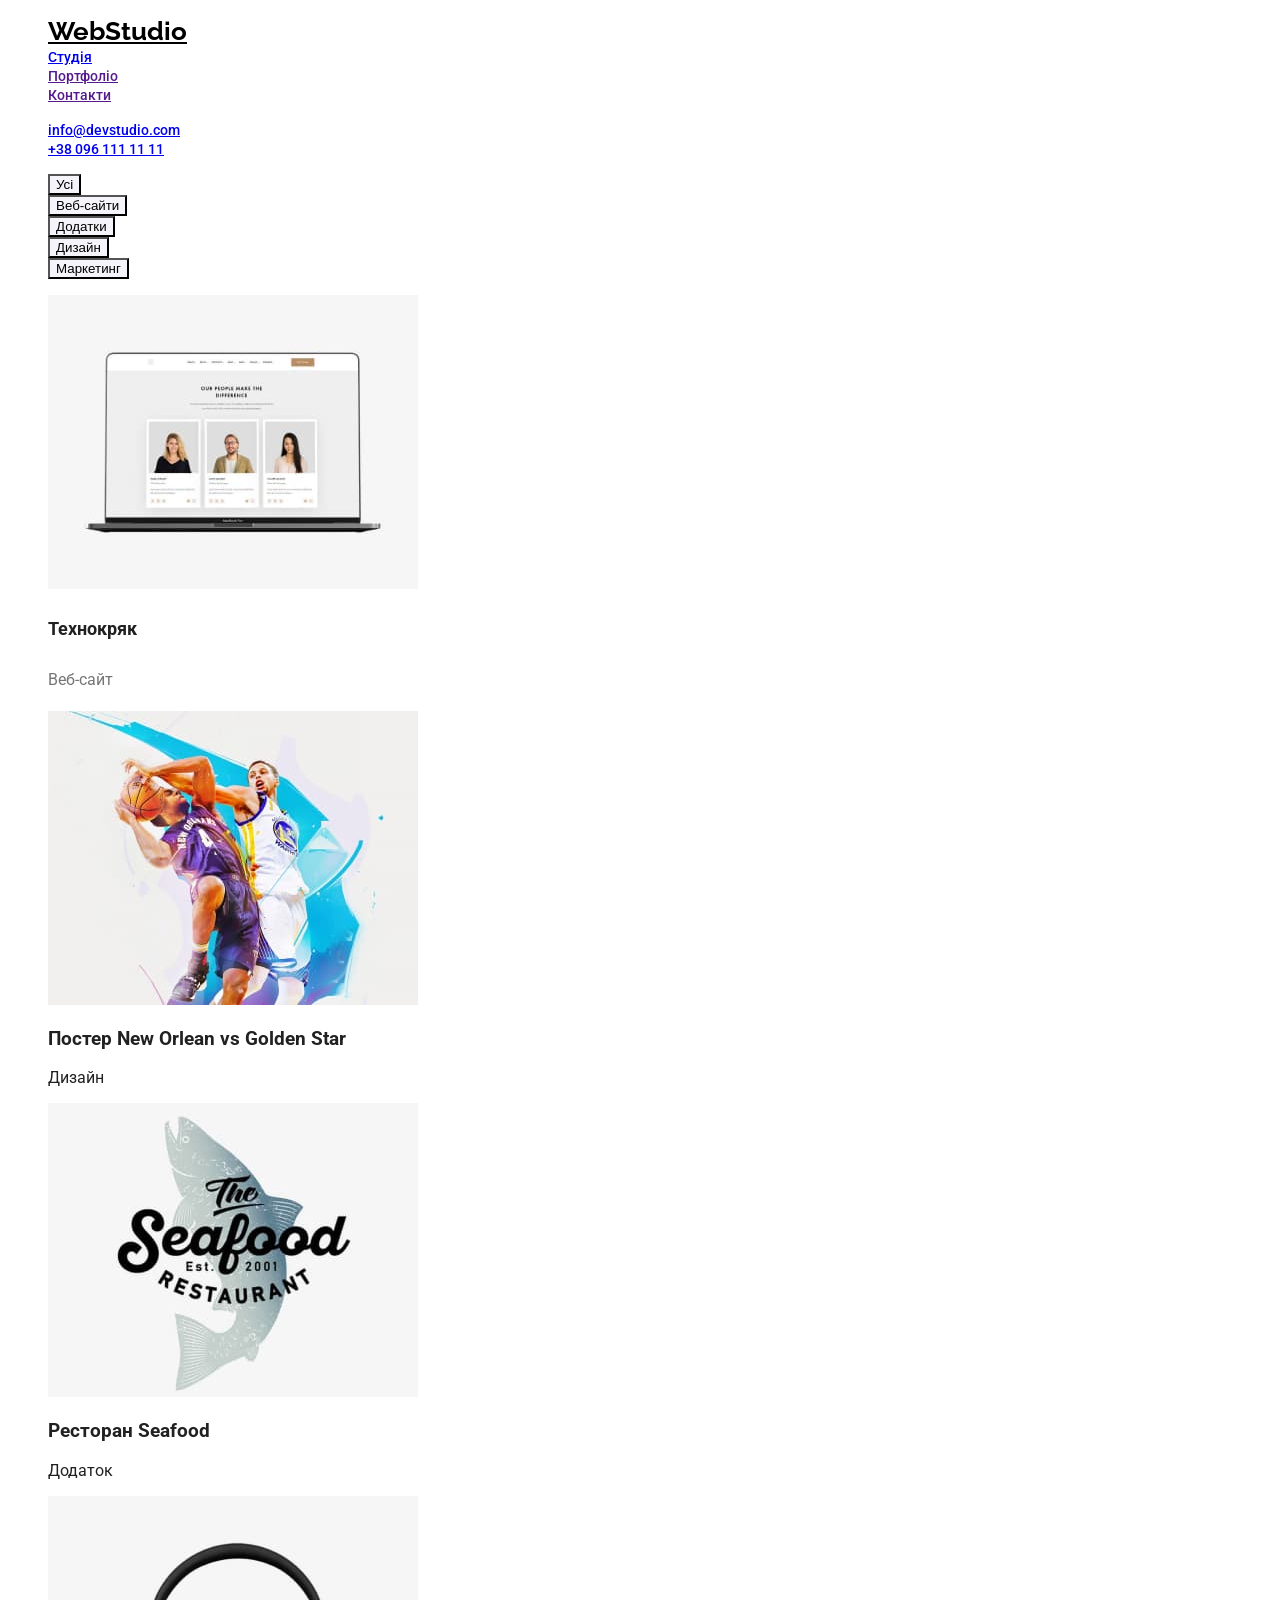
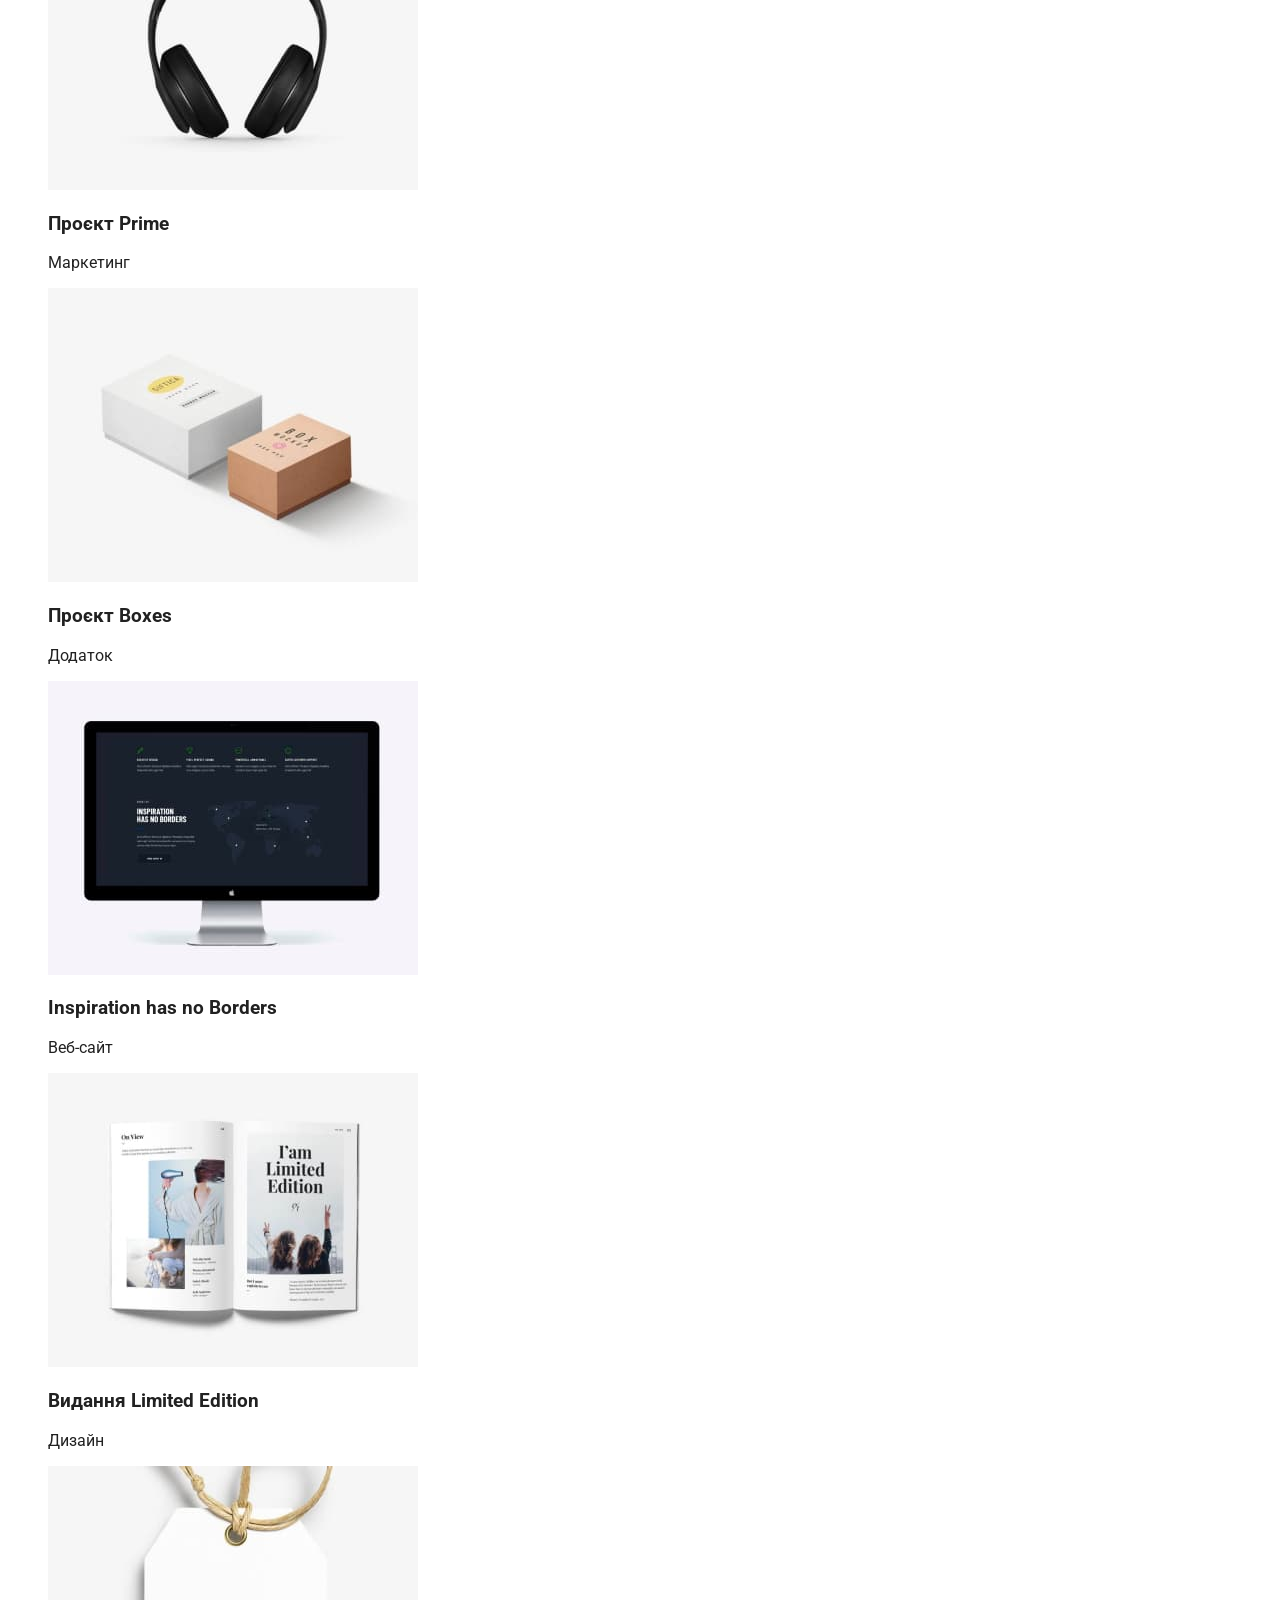
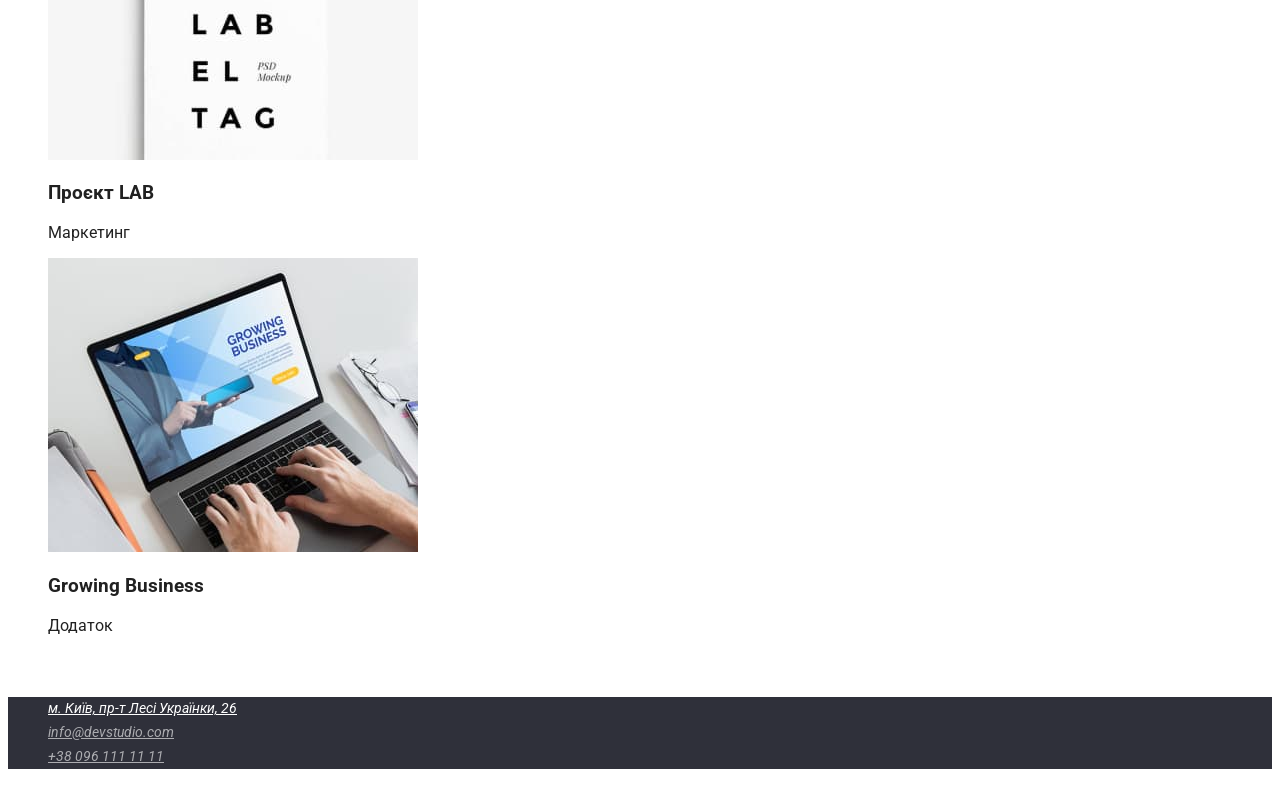
==== portfolio.html @ 29c78d0b "ДЗ_2" ====
<!DOCTYPE html>
<html lang="uk">
    <head>
        <meta charset="UTF-8" />
        <meta name="viewport" content="width=device-width, initial-scale=1.0" />
        <link rel="preconnect" href="https://fonts.googleapis.com">
        <link rel="preconnect" href="https://fonts.gstatic.com" crossorigin>
        <link href="https://fonts.googleapis.com/css2?family=Raleway:wght@700&family=Roboto:wght@400;500;700;900&display=swap" rel="stylesheet">
        <title>portfolio</title>
        <link rel="stylesheet" href="./css/styles.css">
    </head>
    <body>
        <header class="page header">
            <nav>
                <ul class="site nav">
                    <li><a href="" class="logo-up">WebStudio</a></li>
                    <li><a href="./index.html" class="nav-link">Студія</a></li>
                    <li><a href="" class="nav-link">Портфоліо</a></li>
                    <li><a href="" class="nav-link">Контакти</a></li>
                </ul>
            </nav>
            <ul class="contact header">
                <li><a href="mailto:info@devstudio.com" class="contact-header">info@devstudio.com</a></li>
                <li><a href="tel:+380961111111" class="contact-header">+38 096 111 11 11</a></li>
            </ul>
        </header>
        <main>
            <ul class="filter">
                <li><button type="button" class="filter-button">Усі</button></li>
                <li><button type="button" class="filter-button">Веб-сайти</button></li>
                <li><button type="button" class="filter-button">Додатки</button></li>
                <li><button type="button" class="filter-button">Дизайн</button></li>
                <li><button type="button" class="filter-button">Маркетинг</button></li>
            </ul>
            <section>
                <ul class="portfolio-projects">
                    <li class="block-project">
                        <img src="./images/portfolio1.jpg" alt="Технокряк" width="370" height="294">
                        <h3 class="name-project">Технокряк</h3>
                        <p class="type-project">Веб-сайт</p>
                    </li>
                    <li>
                        <img src="./images/portfolio2.jpg" alt="Постер New Orlean vs Golden Star" width="370" height="294">
                        <h3>Постер New Orlean vs Golden Star</h3>
                        <p>Дизайн</p>
                    </li>
                    <li>
                        <img src="./images/portfolio3.jpg" alt="Ресторан Seafood" width="370" height="294">
                        <h3>Ресторан Seafood</h3>
                        <p>Додаток</p>
                    </li>
                    <li>
                        <img src="./images/portfolio4.jpg" alt="Проєкт Prime" width="370" height="294">
                        <h3>Проєкт Prime</h3>
                        <p>Маркетинг</p>
                    </li>
                    <li>
                        <img src="./images/portfolio5.jpg" alt="Проєкт Boxes" width="370" height="294">
                        <h3>Проєкт Boxes</h3>
                        <p>Додаток</p>
                    </li>
                    <li>
                        <img src="./images/portfolio6.jpg" alt="Inspiration has no Borders" width="370" height="294">
                        <h3>Inspiration has no Borders</h3>
                        <p>Веб-сайт</p>
                    </li>
                    <li>
                        <img src="./images/portfolio7.jpg" alt="Видання Limited Edition" width="370" height="294">
                        <h3>Видання Limited Edition</h3>
                        <p>Дизайн</p>
                    </li>
                    <li>
                        <img src="./images/portfolio8.jpg" alt="Проєкт LAB" width="370" height="294">
                        <h3>Проєкт LAB</h3>
                        <p>Маркетинг</p>
                    </li>
                    <li>
                        <img src="./images/portfolio9.jpg" alt="Growing Business" width="370" height="294">
                        <h3>Growing Business</h3>
                        <p>Додаток</p>
                    </li>
                </ul>
            </section>

        </main>
        <footer>
            <a href="" class="logo-down">WebStudio</a>
            <address>
                <ul class="contact footer">
                    <li>
                      <a
                        href="https://goo.gl/maps/5s9BVYGbwQG3KiMP9" class="contact-footer-adress"
                        target="_blank"
                        rel="noopener noreferrer nofollow"
                        >м. Київ, пр-т Лесі Українки, 26</a
                      >
                    </li>
                    <li>
                      <a href="mailto:info@devstudio.com" class="contact-footer-mail">info@devstudio.com </a>
                    </li>
                    <li><a href="tel:+380961111111" class="contact-footer-tel">+38 096 111 11 11</a></li>
                  </ul>
            </address>
        </footer>
    </body>
</html>
---- css/styles.css ----
ul {
  list-style: none;
}
.nav-link:hover,
.nav-link:focus,
.contact-header:hover,
.contact-header:focus {
  color: rgba(33, 150, 243, 1);
}
body {
  font-family: "Roboto", sans-serif;
  color: #212121;
}
.logo-up {
  font-family: "Raleway";
  font-size: 26px;
  line-height: 1.19;
  font-weight: 700;
  color: #000000;
}

.nav-link {
  font-size: 14px;
  line-height: 1.17;
  font-weight: 500;
}
.contact-header {
  font-size: 14px;
  line-height: 1.17;
  font-weight: 500;
}
.first-section {
  background-color: #2f303a;
}
.business-solutions {
  font-size: 44px;
  line-height: 1.36;
  font-weight: 900;
  color: white;
  text-transform: uppercase;
}

.order-services {
  font-size: 16px;
  line-height: 1.88;
  font-weight: 700;
  color: white;
  background-color: rgba(33, 150, 243, 1);
  cursor: pointer;
}

.feature-list {
  font-size: 14px;
  line-height: 1.17;
  font-weight: 700;
  text-transform: uppercase;
}
.features-detail {
  font-size: 14px;
  line-height: 1.71;
  font-weight: 400;
  color: #757575;
}
.our-buisness {
  font-size: 36px;
  line-height: 1.17;
  font-weight: 700;
}
.our-command {
  font-size: 36px;
  line-height: 1.17;
  font-weight: 700;
}
.name-command {
  font-size: 16px;
  line-height: 1.19;
  font-weight: 500;
}
.profession-command {
  font-size: 16px;
  line-height: 1.19;
  font-weight: 400;
  color: #757575;
}
.footer {
  background-color: #2f303a;
}
.logo-down {
  font-family: "Raleway";
  font-size: 26px;
  line-height: 1.19;
  font-weight: 400;
  color: #ffffff;
}

.contact-footer-adress {
  font-size: 14px;
  line-height: 1.71;
  font-weight: 400;
  color: #ffffff;
}

.contact-footer-mail {
  font-size: 14px;
  line-height: 1.71;
  font-weight: 400;
  color: rgba(255, 255, 255, 0.6);
}
.contact-footer-tel {
  font-size: 14px;
  line-height: 1.71;
  font-weight: 400;
  color: rgba(255, 255, 255, 0.6);
}
.filter-button:hover {
  color: white;
  background-color: rgba(33, 150, 243, 1);
}
.filter-button {
  background-color: #f5f4fa;
  cursor: pointer;
}
.name-project {
  font-size: 18px;
  line-height: 2;
  font-weight: 700;
}
.type-project {
  font-size: 16px;
  line-height: 1.88;
  font-weight: 400;
  color: #757575;
}
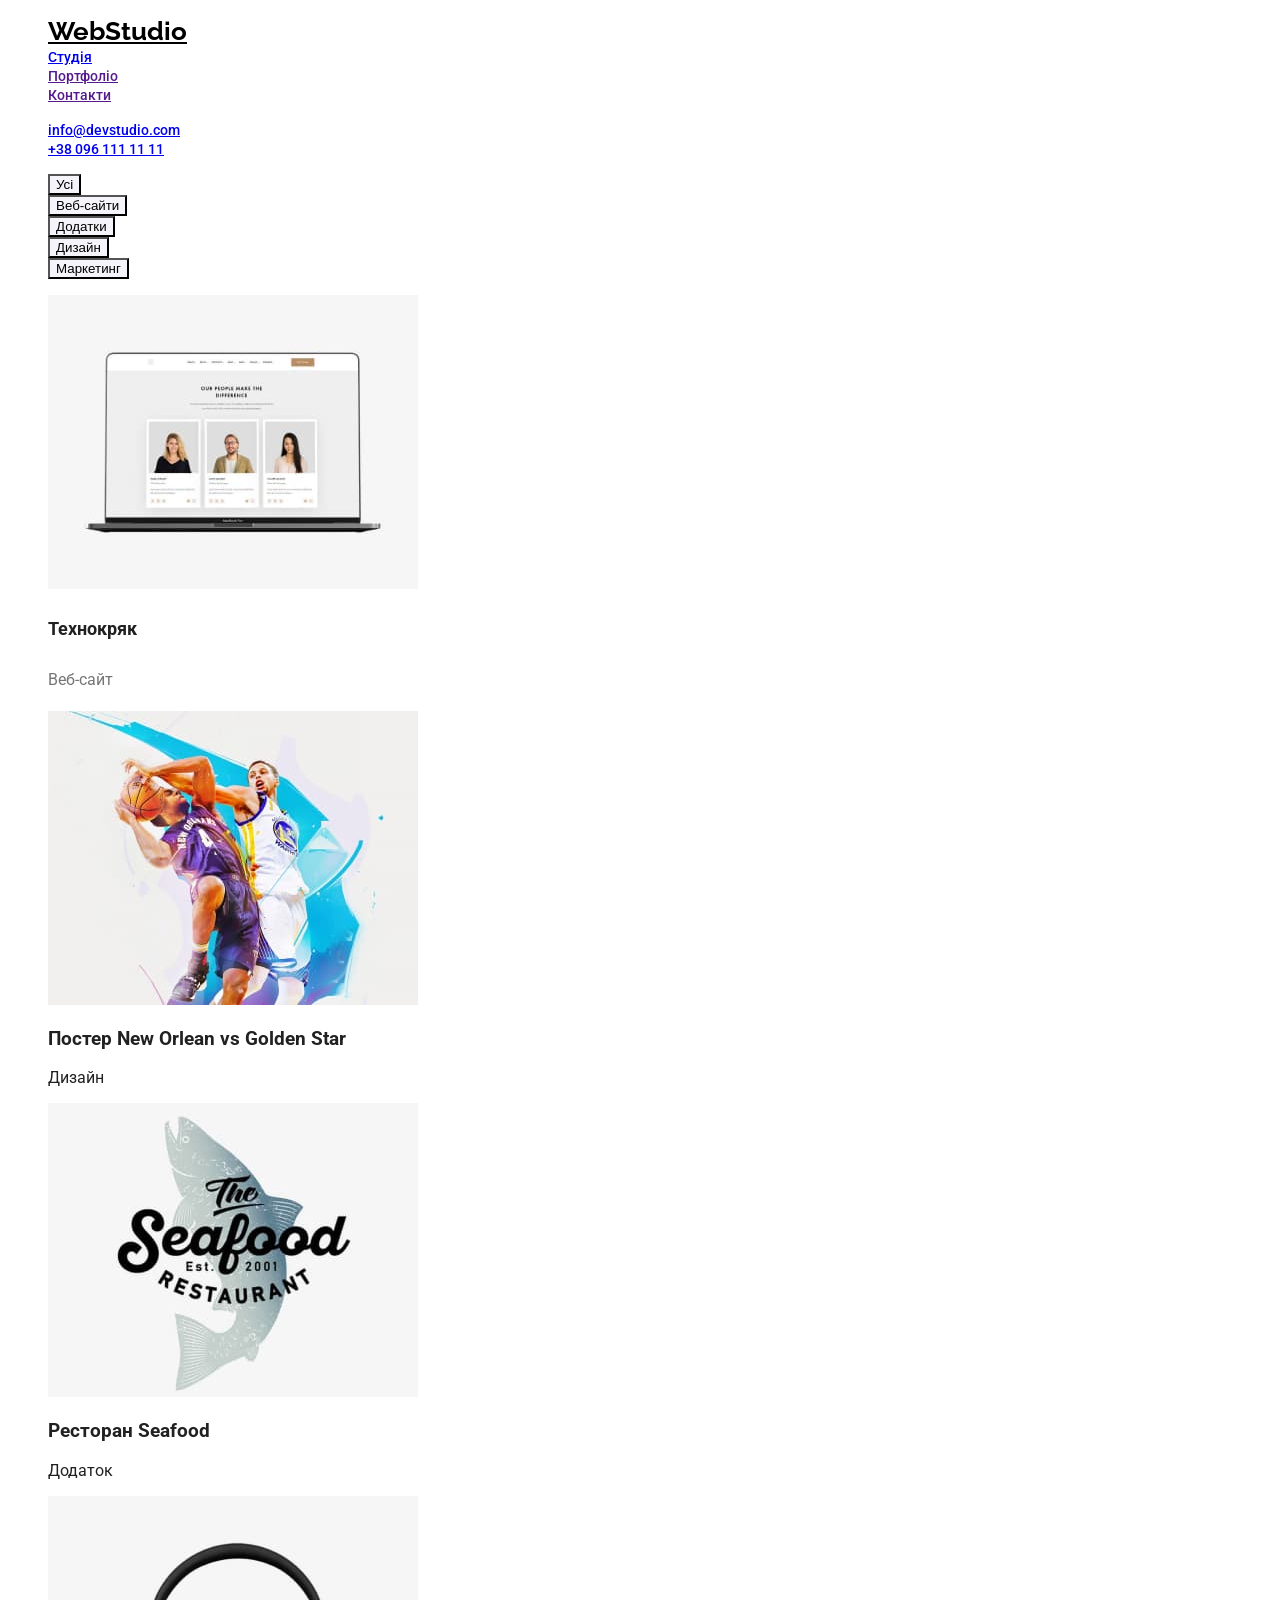
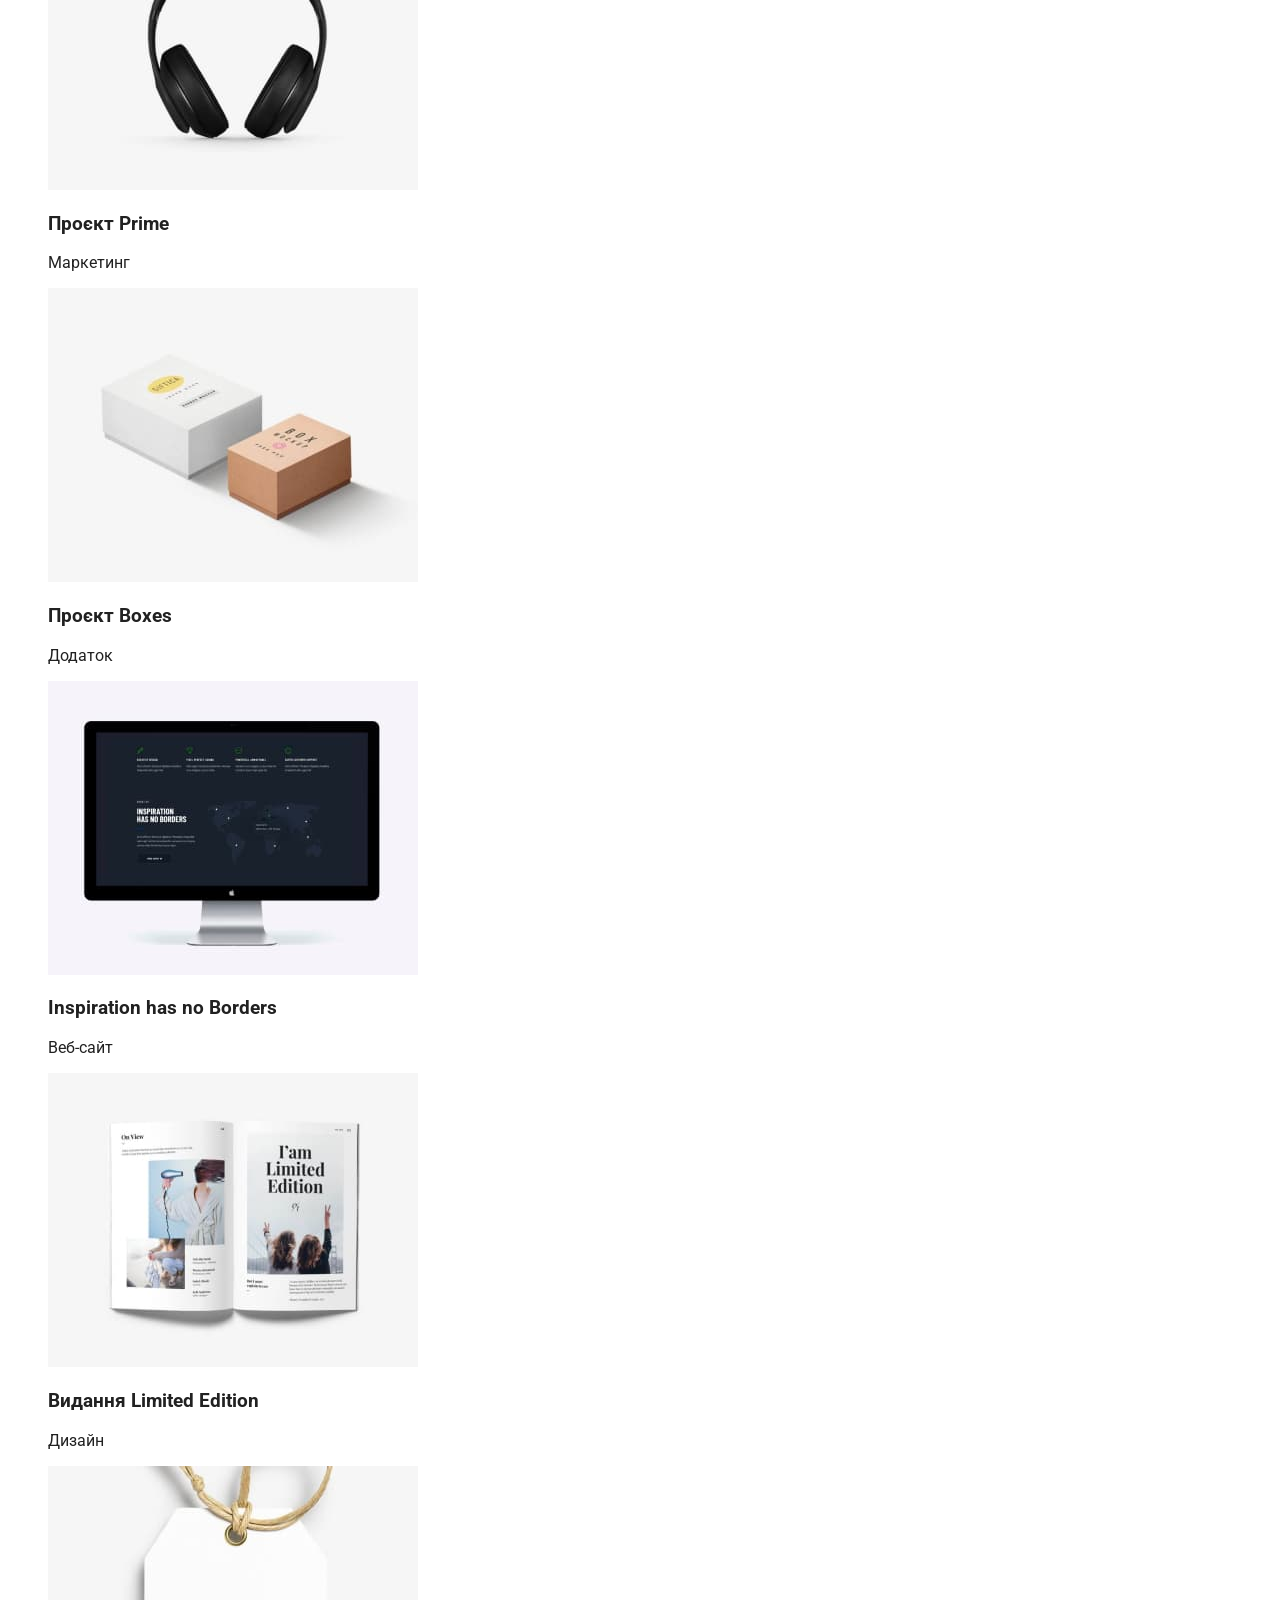
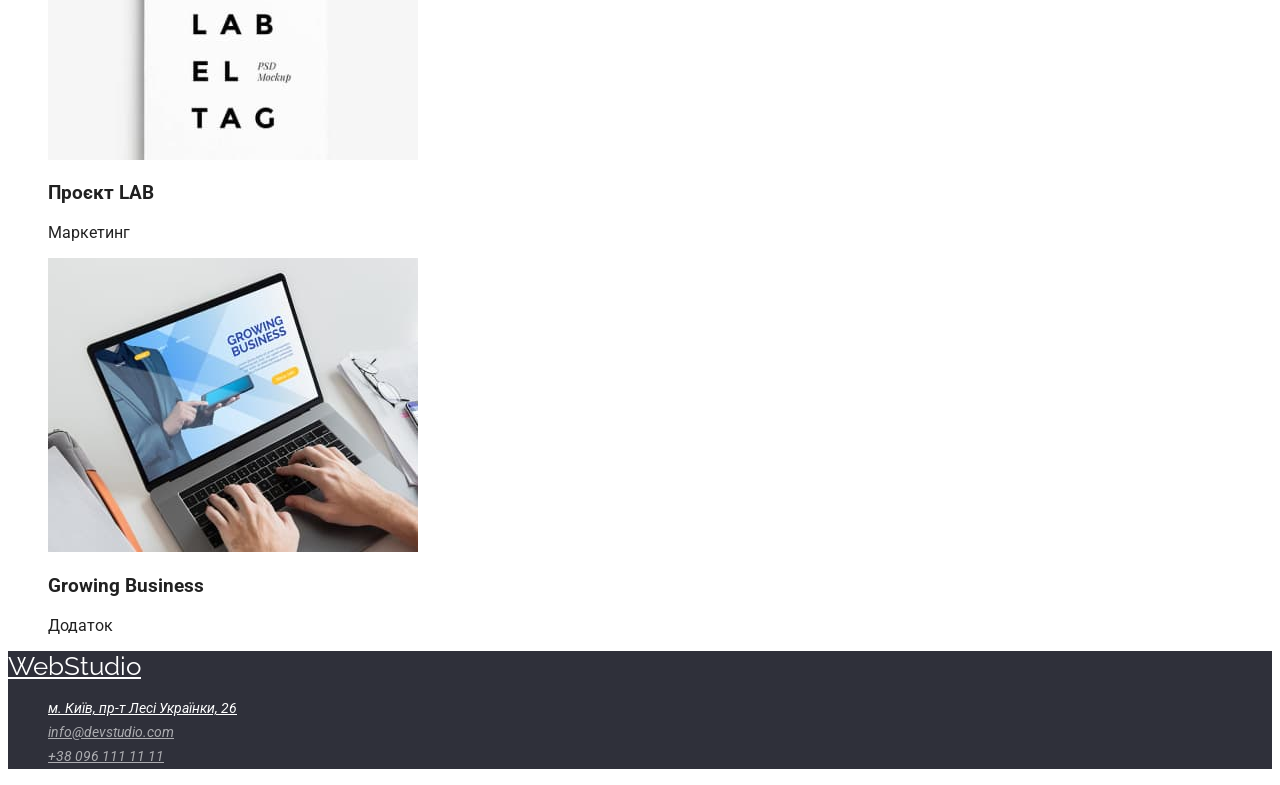
==== commit 0d0a8fa9: "Update portfolio.html Исправил небольшую ошибку. Добавил футеру на портфолии фон, чтобы было видно л" ====
--- a/portfolio.html
+++ b/portfolio.html
@@ -83,7 +83,7 @@
             </section>
 
         </main>
-        <footer>
+        <footer class="footer">
             <a href="" class="logo-down">WebStudio</a>
             <address>
                 <ul class="contact footer">
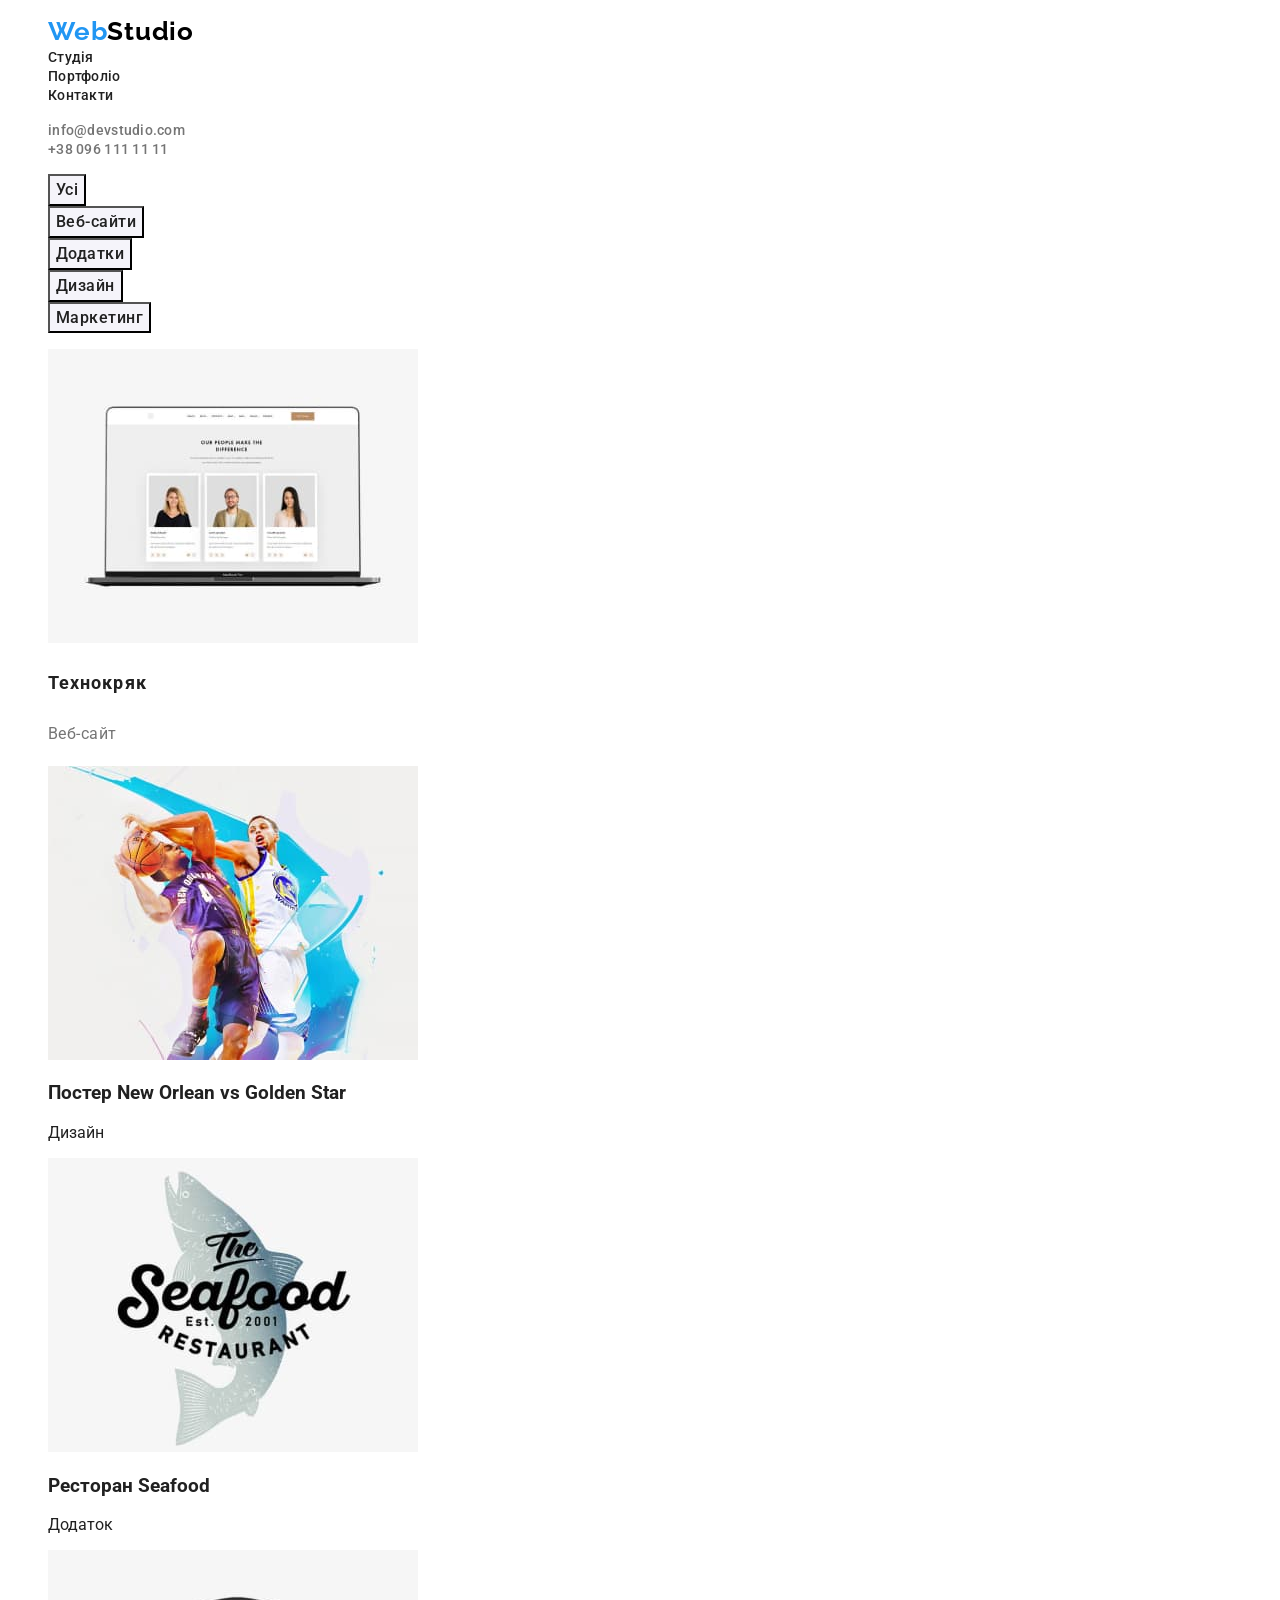
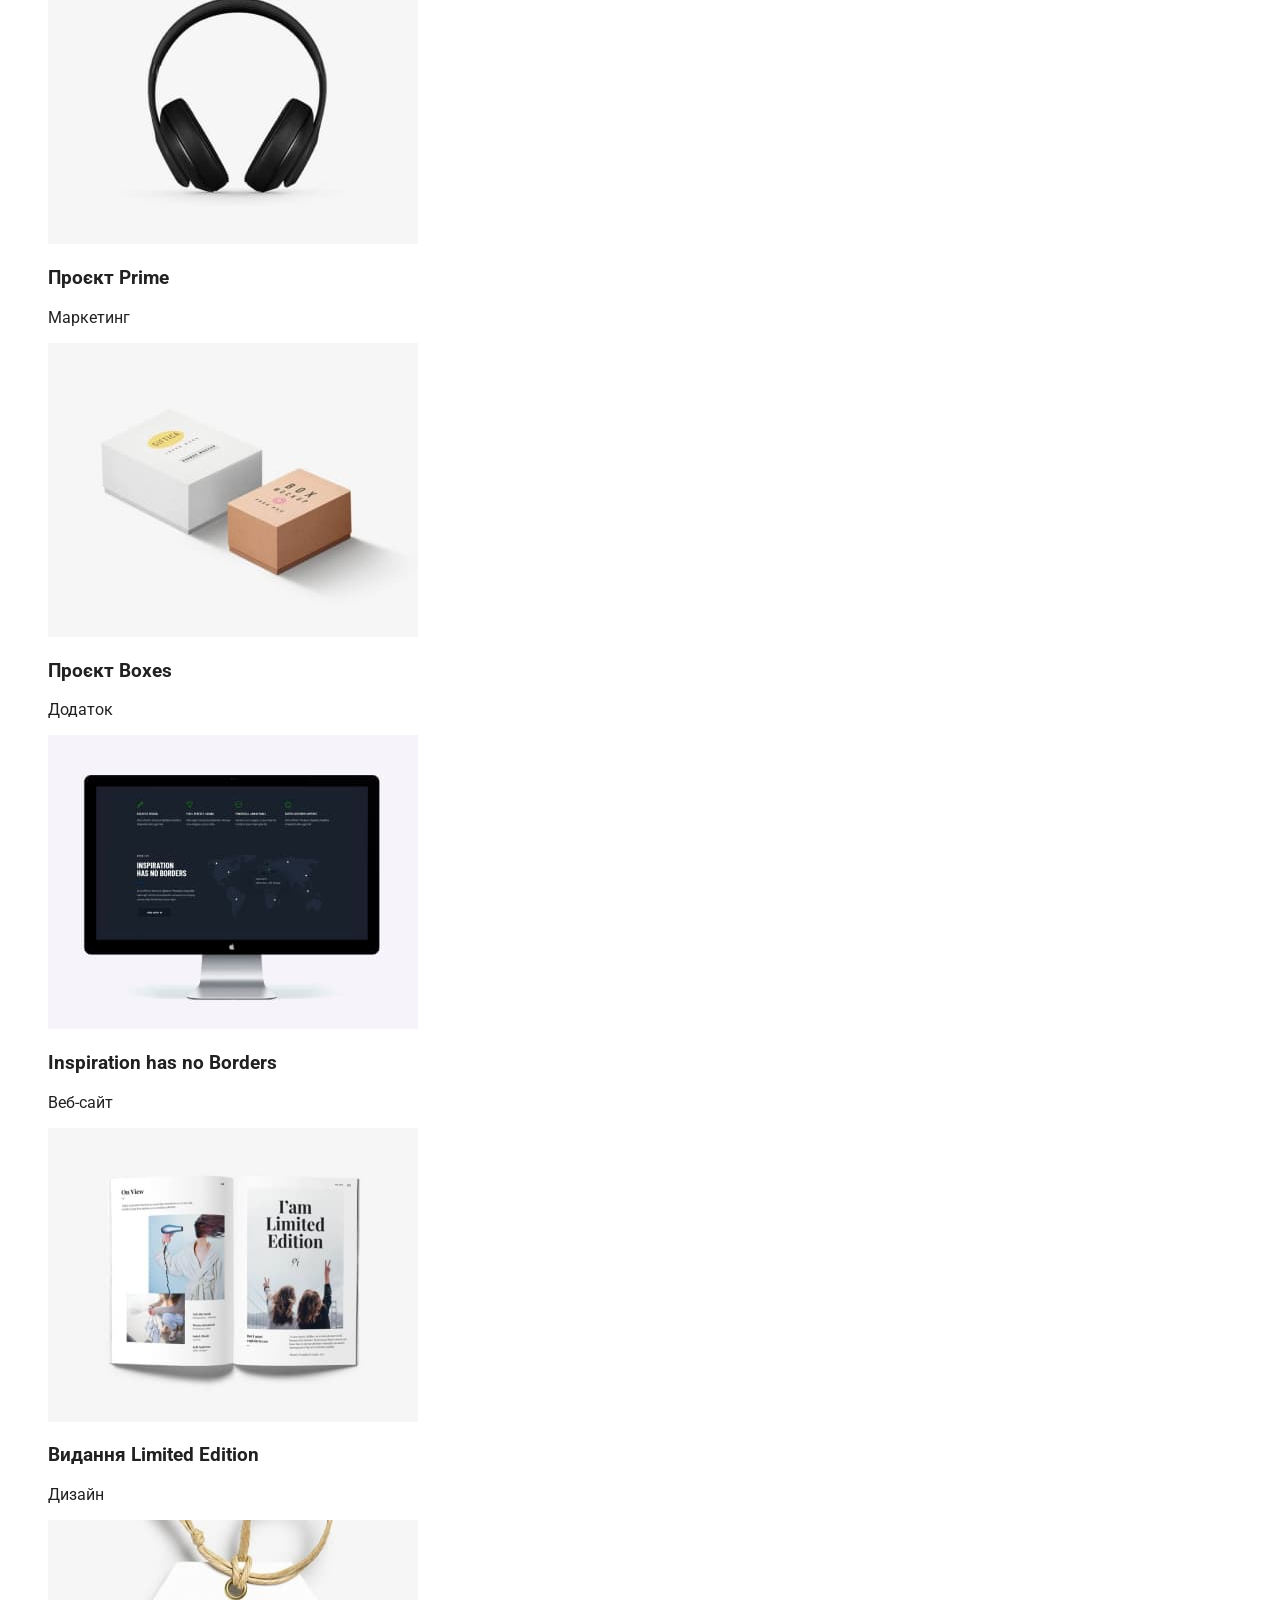
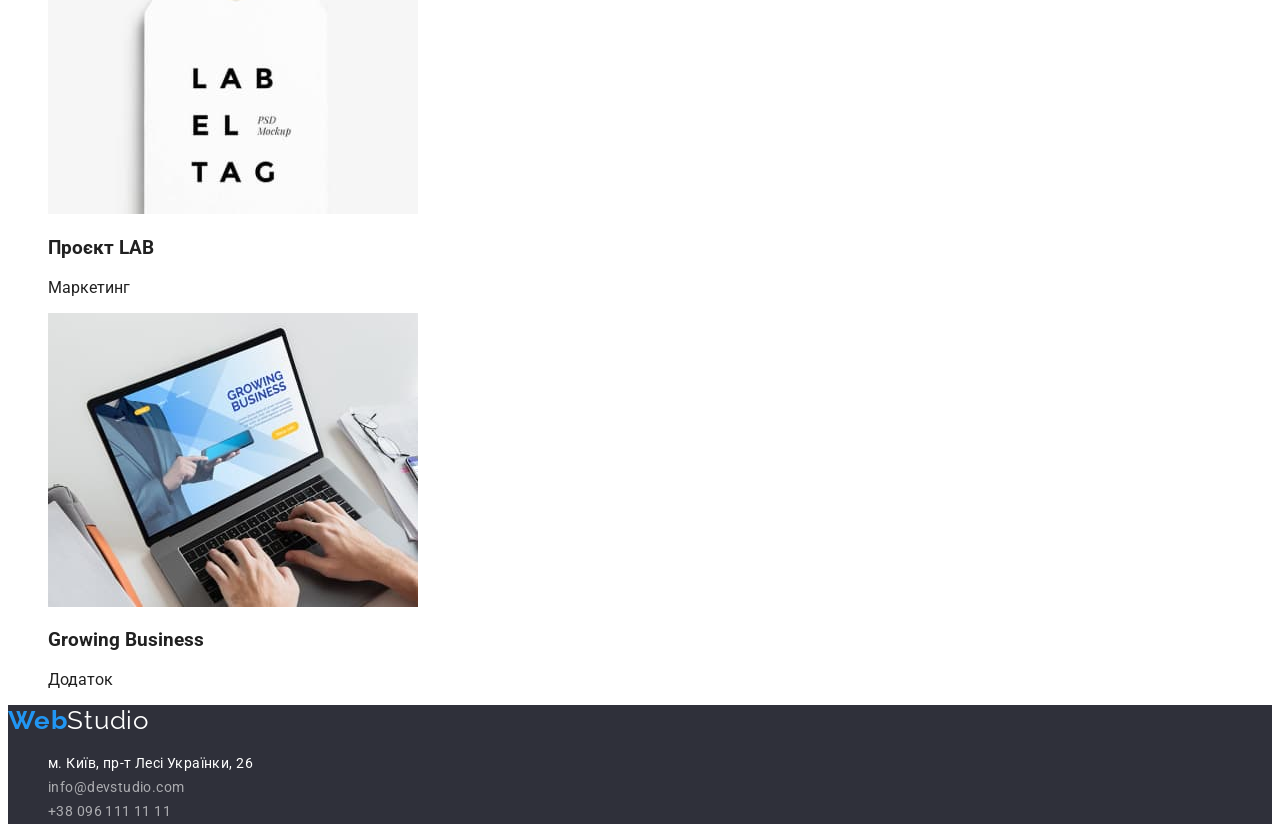
==== commit 0d2de7e5: "ДЗ_2 (вторая попытка) Все исправил, не понял только замечание по синей кнопке "замовити послугу". В " ====
--- a/portfolio.html
+++ b/portfolio.html
@@ -12,26 +12,28 @@
     <body>
         <header class="page header">
             <nav>
-                <ul class="site nav">
-                    <li><a href="" class="logo-up">WebStudio</a></li>
-                    <li><a href="./index.html" class="nav-link">Студія</a></li>
-                    <li><a href="" class="nav-link">Портфоліо</a></li>
-                    <li><a href="" class="nav-link">Контакти</a></li>
+                <ul class="site-nav">
+                  <li><a href="" class="logo-up"><span class="blue-web">Web</span>Studio</a></li>
+                  <li><a href="./index.html" class="nav-link">Студія</a></li>
+                  <li><a href="" class="nav-link">Портфоліо</a></li>
+                  <li><a href="" class="nav-link">Контакти</a></li>
                 </ul>
-            </nav>
-            <ul class="contact header">
+              </nav>
+              <ul>
                 <li><a href="mailto:info@devstudio.com" class="contact-header">info@devstudio.com</a></li>
                 <li><a href="tel:+380961111111" class="contact-header">+38 096 111 11 11</a></li>
-            </ul>
+              </ul>
         </header>
         <main>
-            <ul class="filter">
-                <li><button type="button" class="filter-button">Усі</button></li>
-                <li><button type="button" class="filter-button">Веб-сайти</button></li>
-                <li><button type="button" class="filter-button">Додатки</button></li>
-                <li><button type="button" class="filter-button">Дизайн</button></li>
-                <li><button type="button" class="filter-button">Маркетинг</button></li>
-            </ul>
+            <section>
+                <ul class="filter">
+                    <li><button type="button" class="filter-button">Усі</button></li>
+                    <li><button type="button" class="filter-button">Веб-сайти</button></li>
+                    <li><button type="button" class="filter-button">Додатки</button></li>
+                    <li><button type="button" class="filter-button">Дизайн</button></li>
+                    <li><button type="button" class="filter-button">Маркетинг</button></li>
+                </ul>
+            </section>    
             <section>
                 <ul class="portfolio-projects">
                     <li class="block-project">
@@ -84,23 +86,23 @@
 
         </main>
         <footer class="footer">
-            <a href="" class="logo-down">WebStudio</a>
+            <a href="" class="logo-down"><span class="blue-web">Web</span>Studio</a>
             <address>
-                <ul class="contact footer">
-                    <li>
-                      <a
-                        href="https://goo.gl/maps/5s9BVYGbwQG3KiMP9" class="contact-footer-adress"
-                        target="_blank"
-                        rel="noopener noreferrer nofollow"
-                        >м. Київ, пр-т Лесі Українки, 26</a
-                      >
-                    </li>
-                    <li>
-                      <a href="mailto:info@devstudio.com" class="contact-footer-mail">info@devstudio.com </a>
-                    </li>
-                    <li><a href="tel:+380961111111" class="contact-footer-tel">+38 096 111 11 11</a></li>
-                  </ul>
+              <ul class="contact-footer">
+                <li>
+                  <a
+                    href="https://goo.gl/maps/5s9BVYGbwQG3KiMP9" class="contact-footer-adress"
+                    target="_blank"
+                    rel="noopener noreferrer nofollow"
+                    >м. Київ, пр-т Лесі Українки, 26</a
+                  >
+                </li>
+                <li>
+                  <a href="mailto:info@devstudio.com" class="contact-footer-mail">info@devstudio.com </a>
+                </li>
+                <li><a href="tel:+380961111111" class="contact-footer-tel">+38 096 111 11 11</a></li>
+              </ul>
             </address>
-        </footer>
+          </footer>
     </body>
 </html>
--- a/css/styles.css
+++ b/css/styles.css
@@ -1,133 +1,198 @@
+:root {
+  --blue-color: #2196F3;
+  --black-color: #000000;
+  --basic-dark-color: #212121;
+  --header-contact-color: #757575;
+  --background-title-footer: #2F303A;
+  --white-color: #FFFFFF;
+  --footer-adress-color: rgba(255, 255, 255, 0.6);
+  --footer-button-backgroung-color: #F5F4FA;
+}
 ul {
   list-style: none;
 }
 .nav-link:hover,
 .nav-link:focus,
 .contact-header:hover,
-.contact-header:focus {
-  color: rgba(33, 150, 243, 1);
+.contact-header:focus,
+.contact-footer-adress:hover,
+.contact-footer-adress:focus, 
+.contact-footer-mail:hover,
+.contact-footer-mail:focus, 
+.contact-footer-tel:hover,
+.contact-footer-tel:focus {
+  color: var(--blue-color);
 }
 body {
   font-family: "Roboto", sans-serif;
-  color: #212121;
+  color:var(--basic-dark-color); 
+}
+.site-nav {
+  text-decoration: none;
 }
 .logo-up {
   font-family: "Raleway";
   font-size: 26px;
   line-height: 1.19;
   font-weight: 700;
-  color: #000000;
+  letter-spacing: 0.03em;
+  color:var(--black-color);
+  text-decoration: none;
 }
-
+.blue-web {
+  font-family: "Raleway";
+  font-size: 26px;
+  line-height: 1.19;
+  font-weight: 700;
+  letter-spacing: 0.03em;
+  color:var(--blue-color);
+}
 .nav-link {
   font-size: 14px;
   line-height: 1.17;
   font-weight: 500;
+  letter-spacing: 0.02em;
+  text-decoration: none;
+  color: var(--basic-dark-color)
 }
 .contact-header {
   font-size: 14px;
   line-height: 1.17;
   font-weight: 500;
+  letter-spacing: 0.02em;
+  text-decoration: none;
+  color: var(--header-contact-color);
 }
 .first-section {
-  background-color: #2f303a;
+  background-color: var(--background-title-footer);
 }
 .business-solutions {
   font-size: 44px;
   line-height: 1.36;
   font-weight: 900;
-  color: white;
+  letter-spacing: 0.06em;
+  color: var(--white-color);
   text-transform: uppercase;
 }
 
 .order-services {
+  font-family: "Roboto";
   font-size: 16px;
   line-height: 1.88;
   font-weight: 700;
-  color: white;
-  background-color: rgba(33, 150, 243, 1);
+  letter-spacing: 0.06em;
+  background-color: var(--blue-color);
+  color: var(--white-color);
   cursor: pointer;
 }
+.our-peculiarities {
+   position: absolute; white-space: nowrap; width: 1px; height: 1px; overflow: hidden; border: 0; padding: 0; clip: rect(0 0 0 0); clip-path: inset(50%); margin: -1px; 
+  }
+
 
 .feature-list {
   font-size: 14px;
   line-height: 1.17;
   font-weight: 700;
+  letter-spacing: 0.03em;
   text-transform: uppercase;
+  color: var(--basic-dark-color);
 }
 .features-detail {
   font-size: 14px;
   line-height: 1.71;
-  font-weight: 400;
-  color: #757575;
+  letter-spacing: 0.03em;
+  color: var(--header-contact-color);
 }
 .our-buisness {
   font-size: 36px;
   line-height: 1.17;
   font-weight: 700;
+  letter-spacing: 0.03em;
+  color: var(--basic-dark-color);
 }
 .our-command {
   font-size: 36px;
   line-height: 1.17;
   font-weight: 700;
+  letter-spacing: 0.03em;
+  color: var(--basic-dark-color);
 }
 .name-command {
   font-size: 16px;
   line-height: 1.19;
   font-weight: 500;
+  letter-spacing: 0.03em;
+  color: var(--basic-dark-color);
 }
 .profession-command {
   font-size: 16px;
   line-height: 1.19;
-  font-weight: 400;
-  color: #757575;
+  letter-spacing: 0.03em;
+  color: var(--header-contact-color);
 }
 .footer {
-  background-color: #2f303a;
+  background-color: var(--background-title-footer);
 }
 .logo-down {
   font-family: "Raleway";
   font-size: 26px;
   line-height: 1.19;
-  font-weight: 400;
-  color: #ffffff;
+  letter-spacing: 0.03em;
+  text-decoration: none;
+  color: var(--white-color);
 }
 
 .contact-footer-adress {
   font-size: 14px;
   line-height: 1.71;
-  font-weight: 400;
-  color: #ffffff;
+  letter-spacing: 0.03em;
+  text-decoration: none;
+  color: var(--white-color);
 }
 
 .contact-footer-mail {
   font-size: 14px;
   line-height: 1.71;
-  font-weight: 400;
-  color: rgba(255, 255, 255, 0.6);
+  letter-spacing: 0.03em;
+  text-decoration: none;
+  color: var(--footer-adress-color);
 }
 .contact-footer-tel {
   font-size: 14px;
   line-height: 1.71;
-  font-weight: 400;
-  color: rgba(255, 255, 255, 0.6);
+  letter-spacing: 0.03em;
+  text-decoration: none;
+  color: var(--footer-adress-color);
 }
-.filter-button:hover {
-  color: white;
-  background-color: rgba(33, 150, 243, 1);
+.filter-button:hover,
+.filter-button:focus {
+  color: var(--white-color);
+  background-color: var(--blue-color);
 }
 .filter-button {
-  background-color: #f5f4fa;
+  font-family: "Roboto";
+  font-size: 16px;
+  line-height: 1.62;
+  letter-spacing: 0.03em;
+  font-weight: 500;
+  background-color: var(--footer-button-backgroung-color);
+  color: var(--basic-dark-color);
   cursor: pointer;
 }
 .name-project {
   font-size: 18px;
   line-height: 2;
   font-weight: 700;
+  letter-spacing: 0.06em;
+  color: var(--basic-dark-color);
 }
 .type-project {
   font-size: 16px;
   line-height: 1.88;
-  font-weight: 400;
-  color: #757575;
+  letter-spacing: 0.03em;
+  color: var(--header-contact-color)
 }
+.contact-footer {
+  font-style: normal;
+}
